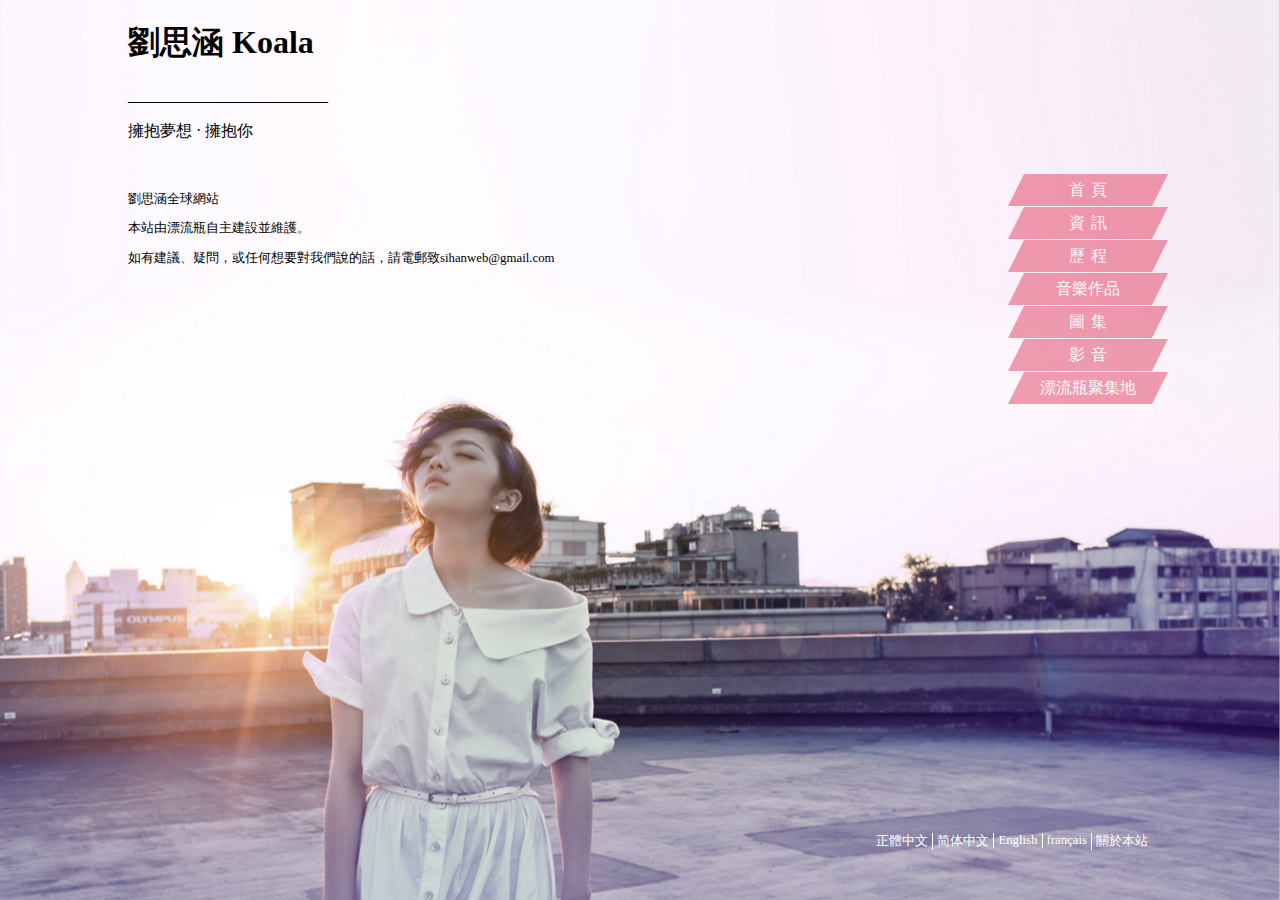
==== website/about/index.html @ 6dd5e3d9 "website main layout" ====
﻿<!DOCTYPE html>
<html lang="zh">
<head>
  <title> - 劉思涵Koala - 擁抱夢想 擁抱你 -</title>
  <meta http-equiv="Content-Type" content="text/html; charset=UTF8">
  <meta name="description" content="website for 劉思涵 Koala" />
  <base href=".." target="_self" />
  <link rel="stylesheet" type="text/css" href="css/site.css" />
  <link rel="shortcut icon"  type="image/x-icon" href="favicon.ico" />
</head>

<body class="wrap">
<div class="container">

  <div id="header">
    <h1>劉思涵 Koala</h1>
    <p>_________________________</p>
    <p>擁抱夢想 · 擁抱你</p>
  </div><!--header-->

  <ul class="nav" id="navigation">
      <li><a class="parallelogram" href="index.html">首 頁</a></li>
      <li><a class="parallelogram" href="#">資 訊</a></li>
      <li><a class="parallelogram" href="#">歷 程</a></li>
      <li><a class="parallelogram" href="#">音樂作品</a></li>
      <li><a class="parallelogram" href="#">圖 集</a></li>
      <li><a class="parallelogram" href="#">影 音</a></li>
      <li><a class="parallelogram" href="#">漂流瓶聚集地</a></li>
  </ul>

  <!--?php include 'content.php'; ?-->
  <div class="content">
    <div class="back">
      <div class="article">
        <p>劉思涵全球網站</p>
        <p>本站由漂流瓶自主建設並維護。</p>
        <p>如有建議、疑問，或任何想要對我們說的話，請電郵致sihanweb@gmail.com</p>
      </div>
    </div>
  </div><!--content-->

  <div class="footer">
  <ul class="nav">
      <li><a href="#">正體中文</a></li>
      <li><a href="#">简体中文</a></li>
      <li><a href="#">English</a></li>
      <li><a href="#">français</a></li>
      <li><a href="#">關於本站</a></li>
  </ul>
  </div><!--footer-->

</div><!--container-->

</body>

</html>
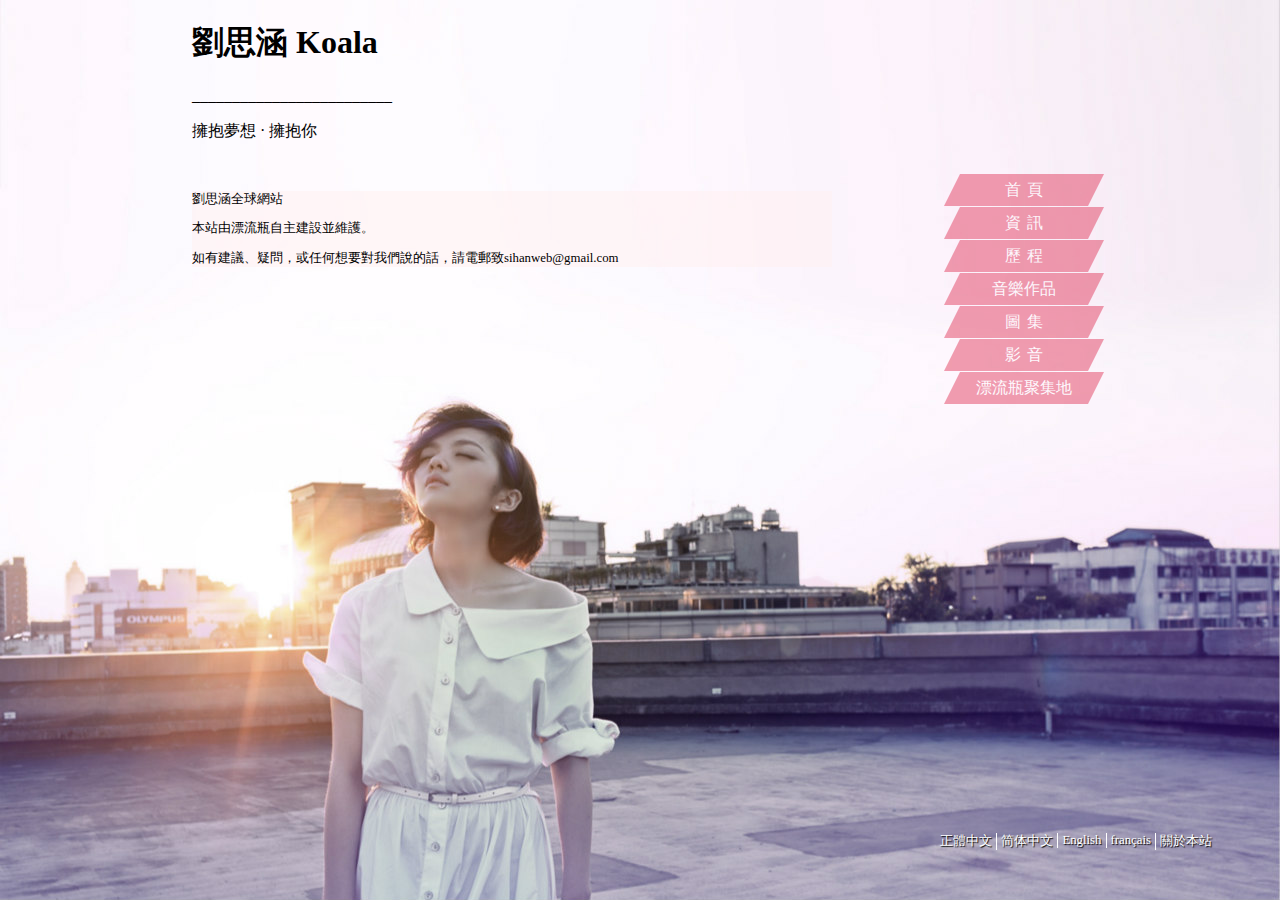
==== commit fb9979c3: "change content divs float properties" ====
--- a/website/about/index.html
+++ b/website/about/index.html
@@ -1,4 +1,4 @@
-﻿<!DOCTYPE html>
+﻿<!DOCTYPE html PUBLIC "-//W3C//DTD XHTML 1.0 Transitional//EN" "http://www.w3.org/TR/xhtml1/DTD/xhtml1-transitional.dtd">
 <html lang="zh">
 <head>
   <title> - 劉思涵Koala - 擁抱夢想 擁抱你 -</title>
@@ -19,7 +19,7 @@
   </div><!--header-->
 
   <ul class="nav" id="navigation">
-      <li><a class="parallelogram" href="index.html">首 頁</a></li>
+      <li><a class="parallelogram" href="">首 頁</a></li>
       <li><a class="parallelogram" href="#">資 訊</a></li>
       <li><a class="parallelogram" href="#">歷 程</a></li>
       <li><a class="parallelogram" href="#">音樂作品</a></li>
@@ -30,13 +30,11 @@
 
   <!--?php include 'content.php'; ?-->
   <div class="content">
-    <div class="back">
       <div class="article">
         <p>劉思涵全球網站</p>
         <p>本站由漂流瓶自主建設並維護。</p>
         <p>如有建議、疑問，或任何想要對我們說的話，請電郵致sihanweb@gmail.com</p>
       </div>
-    </div>
   </div><!--content-->
 
   <div class="footer">
@@ -45,7 +43,7 @@
       <li><a href="#">简体中文</a></li>
       <li><a href="#">English</a></li>
       <li><a href="#">français</a></li>
-      <li><a href="#">關於本站</a></li>
+      <li><a href="about/">關於本站</a></li>
   </ul>
   </div><!--footer-->
 
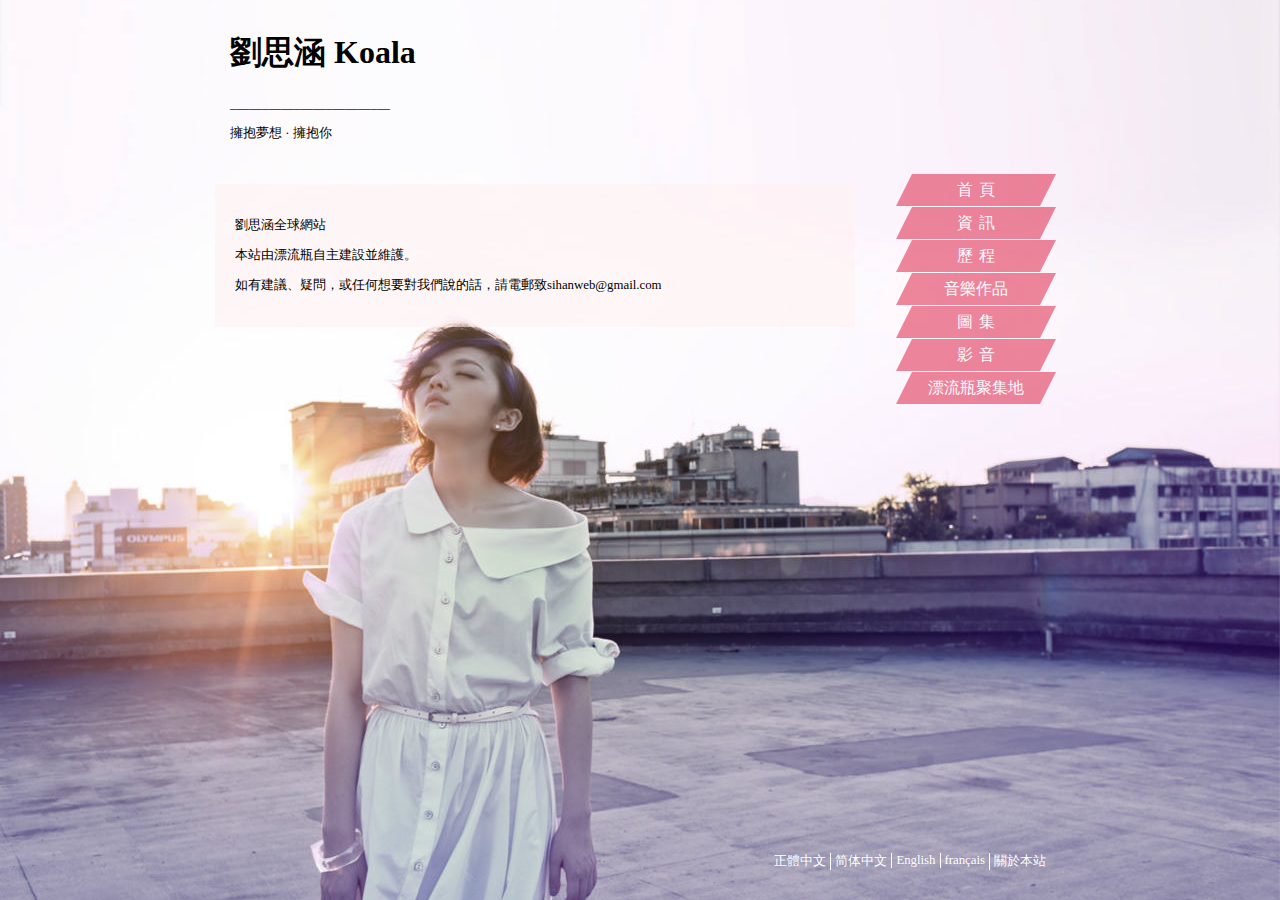
==== commit 754db6da: "edit meta keywords" ====
--- a/website/about/index.html
+++ b/website/about/index.html
@@ -4,6 +4,7 @@
   <title> - 劉思涵Koala - 擁抱夢想 擁抱你 -</title>
   <meta http-equiv="Content-Type" content="text/html; charset=UTF8">
   <meta name="description" content="website for 劉思涵 Koala" />
+  <meta name="keywords" content="劉思涵, 劉考拉, 香頌, Koala, chanson" />
   <base href=".." target="_self" />
   <link rel="stylesheet" type="text/css" href="css/site.css" />
   <link rel="shortcut icon"  type="image/x-icon" href="favicon.ico" />
